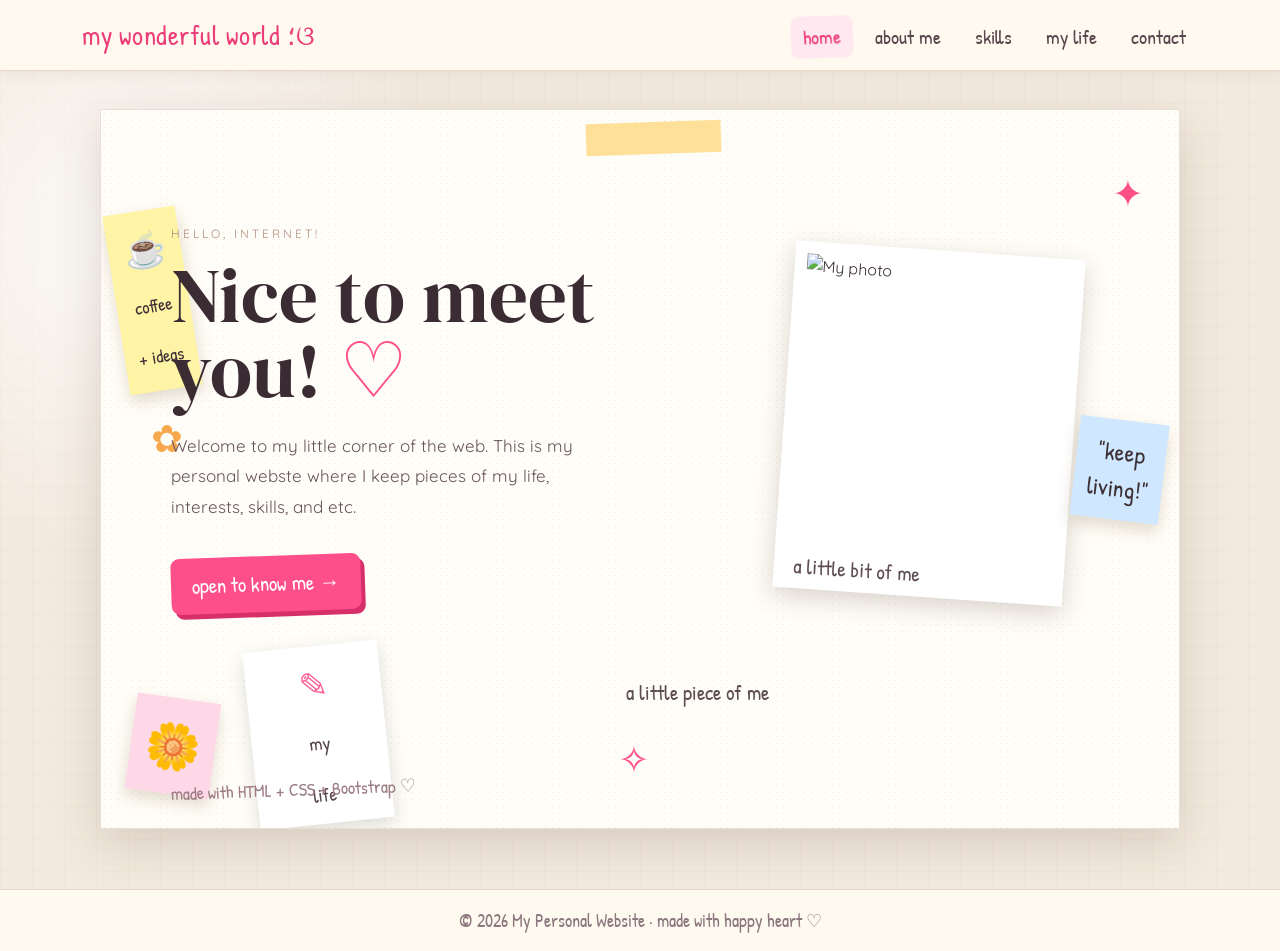
==== index.html @ 1734a519 "Create index.html" ====
<!DOCTYPE html>
<html lang="en">

<head>
    <meta charset="UTF-8">
    <meta name="viewport" content="width=device-width, initial-scale=1.0">

    <title>My Wonderful World</title>

    <!-- Bootstrap -->
    <link
        href="https://cdn.jsdelivr.net/npm/bootstrap@5.3.3/dist/css/bootstrap.min.css"
        rel="stylesheet"
    >

    <!-- Google Fonts -->
    <link
        href="https://fonts.googleapis.com/css2?family=DM+Serif+Display&family=Patrick+Hand&family=Quicksand:wght@400;500;600;700&display=swap"
        rel="stylesheet"
    >

    <!-- Bootstrap Icons -->
    <link
        href="https://cdn.jsdelivr.net/npm/bootstrap-icons@1.11.3/font/bootstrap-icons.css"
        rel="stylesheet"
    >

    <!-- My CSS -->
    <link rel="stylesheet" href="css/style.css">
</head>

<body>

<!-- ================= NAVBAR ================= -->

<nav class="scrap-nav">

    <div class="container d-flex justify-content-between align-items-center">

        <a href="index.html" class="brand">
            my wonderful world ؛ଓ
        </a>

        <button
            class="menu-btn d-lg-none"
            data-bs-toggle="collapse"
            data-bs-target="#menu"
        >
            ☰
        </button>

        <div class="collapse d-lg-block" id="menu">

            <div class="nav-links">

                <a href="index.html" class="active">
                    home
                </a>

                <a href="about.html">
                    about me
                </a>

                <a href="skills.html">
                    skills
                </a>

                <a href="mylife.html">
                    my life
                </a>

                <a href="contact.html">
                    contact
                </a>

            </div>

        </div>

    </div>

</nav>


<!-- ================= MAIN ================= -->

<main class="paper-page">

    <section class="container scrapbook">

        <!-- Tape -->
        <div class="tape tape-top"></div>

        <!-- Doodles -->
        <div class="doodle star s1">✦</div>
        <div class="doodle star s2">✧</div>
        <div class="doodle flower">✿</div>


        <!-- INTRODUCTION -->

        <div class="hero-copy">

            <span class="tiny-label">
                HELLO, INTERNET!
            </span>

            <h1>
                Nice to meet you!
                <span>♡</span>
            </h1>

            <p class="intro">

                Welcome to my little corner of the web.
                This is my personal webste where I keep
                pieces of my life, interests, skills, and etc.
                

            </p>

            <a href="about.html" class="sticker-btn">
                open to know me →
            </a>

        </div>


        <!-- ================= COLLAGE ================= -->

        <div class="collage">

            <!-- Main Photo -->

           <div class="photo-main photo">
    <img src="./frontphoto.jpge" alt="My photo">
    <div class="caption">a little bit of me</div>
</div>

                <span class="caption">
                    a little piece of me
                </span>

            </div>


            <!-- Coffee Sticker -->

            <div class="mini-card coffee">

                ☕

                <br>

                <small>
                    coffee
                    <br>
                    + ideas
                </small>

            </div>


            <!-- Note -->

            <div class="mini-card note">

                "keep
                <br>
                living!"

            </div>


            <!-- Flower -->

            <div class="mini-card flower-card">

                🌼

            </div>


            <!-- Polaroid -->

            <div class="polaroid">

                ✎

                <br>

                <span>
                    my
                    <br>
                    life
                </span>

            </div>

        </div>


        <!-- Bottom Text -->

        <div class="bottom-note">

            made with HTML + CSS + Bootstrap ♡

        </div>

    </section>

</main>


<!-- ================= FOOTER ================= -->

<footer>

    © <span id="year"></span>
    My Personal Website · made with happy heart ♡

</footer>


<!-- Bootstrap JS -->

<script
    src="https://cdn.jsdelivr.net/npm/bootstrap@5.3.3/dist/js/bootstrap.bundle.min.js">
</script>

<!-- My JS -->

<script src="js/script.js"></script>

</body>
</html>
---- css/style.css ----
:root {

    --cream: #fffaf0;
    --paper: #fffdf7;

    --pink: #ff4f8b;
    --hotpink: #ed3d78;

    --peach: #ffd9b8;
    --yellow: #ffe47a;
    --blue: #b9dfff;

    --ink: #3d3035;
    --muted: #7b6870;

    --line: #eadfd5;
}


/* =========================
   BASIC
========================= */

* {
    box-sizing: border-box;
}

html {
    scroll-behavior: smooth;
}

body {

    margin: 0;

    color: var(--ink);

    font-family: "Quicksand", sans-serif;

    background: #eee3d6;
}


/* =========================
   NAVIGATION
========================= */

.scrap-nav {

    position: sticky;

    top: 0;

    z-index: 1000;

    background: rgba(255, 250, 240, .96);

    border-bottom: 1px solid #e7d8ca;

    box-shadow:
        0 2px 15px rgba(80, 55, 40, .08);

    padding: 12px 0;
}


.brand {

    font-family: "Patrick Hand", cursive;

    font-size: 27px;

    color: var(--hotpink);

    text-decoration: none;

    letter-spacing: .5px;
}


.nav-links {

    display: flex;

    justify-content: center;

    gap: 10px;

    align-items: center;

    padding-top: 4px;
}


.nav-links a {

    font-family: "Patrick Hand", cursive;

    font-size: 20px;

    color: #59464e;

    text-decoration: none;

    padding: 6px 12px;

    border-radius: 8px;

    transition: .2s;
}


.nav-links a:hover,
.nav-links a.active {

    color: var(--hotpink);

    background: #ffe8ef;

    transform: rotate(-2deg);
}


.menu-btn {

    border: 1px solid #e6cfd7;

    background: #fff1f5;

    border-radius: 8px;

    padding: 6px 10px;

    color: var(--hotpink);
}


/* =========================
   PAPER BACKGROUND
========================= */

.paper-page {

    min-height: calc(100vh - 125px);

    padding: 38px 15px 60px;

    background:

        radial-gradient(
            circle at 10% 20%,
            rgba(255,255,255,.75),
            transparent 24%
        ),

        linear-gradient(
            90deg,
            rgba(190,150,120,.05) 1px,
            transparent 1px
        ),

        linear-gradient(
            rgba(190,150,120,.05) 1px,
            transparent 1px
        ),

        #f3eadf;

    background-size:
        auto,
        32px 32px,
        32px 32px;
}


/* =========================
   SCRAPBOOK
========================= */

.scrapbook {

    position: relative;

    max-width: 1080px;

    min-height: 720px;

    background: var(--paper);

    border: 1px solid #eadfd5;

    box-shadow:
        0 16px 45px rgba(74,48,33,.16);

    overflow: hidden;

    padding: 70px;
}


.scrapbook::before {

    content: "";

    position: absolute;

    inset: 0;

    pointer-events: none;

    opacity: .35;

    background-image:
        radial-gradient(
            #d9c4b2 .6px,
            transparent .7px
        );

    background-size: 7px 7px;
}


.inner-page {

    min-height: 760px;
}


/* =========================
   HERO
========================= */

.hero-copy {

    position: relative;

    z-index: 2;

    width: 48%;

    padding-top: 40px;
}


.tiny-label {

    font-size: 12px;

    letter-spacing: 3px;

    color: #b18d7c;
}


.hero-copy h1 {

    font-family: "DM Serif Display", serif;

    font-size: clamp(48px, 6vw, 78px);

    line-height: .98;

    margin: 14px 0 22px;

    color: #3b2c33;
}


.hero-copy h1 span {

    color: var(--pink);
}


.intro {

    font-size: 17px;

    line-height: 1.8;

    color: #66545c;

    max-width: 540px;
}


/* =========================
   BUTTON
========================= */

.sticker-btn {

    display: inline-block;

    margin-top: 18px;

    background: var(--pink);

    color: white;

    border: 0;

    border-radius: 9px;

    padding: 12px 21px;

    font-family: "Patrick Hand", cursive;

    font-size: 21px;

    box-shadow: 4px 5px 0 #d72f69;

    transform: rotate(-2deg);

    transition: .2s;

    cursor: pointer;

    text-decoration: none;
}


.sticker-btn:hover {

    color: white;

    transform:
        rotate(1deg)
        translateY(-2px);

    box-shadow:
        5px 7px 0 #d72f69;
}


/* =========================
   COLLAGE
========================= */

.collage {

    position: absolute;

    right: 45px;

    top: 105px;

    width: 49%;

    height: 500px;
}


.photo {

    position: absolute;

    background: white;

    padding: 12px 12px 35px;

    box-shadow:
        0 8px 25px rgba(70,45,40,.2);

    transform: rotate(4deg);
}


.photo-main {
    width: 290px;
    right: 60px;
    top: 35px;
}

.photo-main img {
    width: 100%;
    height: 300px;
    object-fit: cover;
    display: block;
}

.photo-art {

    height: 300px;

    display: flex;

    align-items: center;

    justify-content: center;

    background:
        linear-gradient(
            135deg,
            #ffd8e6,
            #ffe8a9 50%,
            #cde9ff
        );

    font-family: "Patrick Hand", cursive;

    font-size: 40px;

    text-align: center;

    color: #ec5b89;

    letter-spacing: 3px;
}


.caption {

    position: absolute;

    bottom: 7px;

    left: 20px;

    font-family: "Patrick Hand", cursive;

    font-size: 21px;

    color: #5e4d53;
}


/* =========================
   MINI CARDS
========================= */

.mini-card {

    position: absolute;

    padding: 14px;

    background: #fff3a6;

    box-shadow:
        0 7px 15px #a9957b55;

    font-family: "Patrick Hand", cursive;

    text-align: center;
}


.coffee {

    left: 15px;

    top: 100px;

    transform: rotate(-9deg);

    font-size: 34px;
}


.coffee small {

    font-size: 18px;
}


.note {

    right: 15px;

    top: 310px;

    transform: rotate(7deg);

    background: #cfe8ff;

    font-size: 24px;
}


.flower-card {

    left: 30px;

    bottom: 35px;

    transform: rotate(8deg);

    background: #ffd8e7;

    font-size: 45px;
}


/* =========================
   POLAROID
========================= */

.polaroid {

    position: absolute;

    left: 150px;

    bottom: 5px;

    width: 135px;

    padding: 12px 12px 8px;

    background: white;

    text-align: center;

    box-shadow:
        0 6px 18px #0002;

    transform: rotate(-6deg);

    font-size: 35px;

    color: #ff5e91;
}


.polaroid span {

    font-family: "Patrick Hand";

    font-size: 19px;

    color: #54434a;
}


/* =========================
   TAPE
========================= */

.tape {

    position: absolute;

    width: 135px;

    height: 32px;

    background: rgba(255,214,117,.72);

    z-index: 5;
}


.tape-top {

    top: 12px;

    left: 45%;

    transform: rotate(-2deg);
}


.tape-left {

    top: 18px;

    left: 70px;

    transform: rotate(-10deg);
}


.tape-right {

    top: 18px;

    right: 80px;

    transform: rotate(8deg);
}


/* =========================
   DOODLES
========================= */

.doodle {

    position: absolute;

    font-family: "Patrick Hand", cursive;

    color: var(--pink);

    z-index: 2;
}


.star {

    font-size: 38px;
}


.s1 {

    right: 35px;

    top: 55px;
}


.s2 {

    left: 48%;

    bottom: 40px;
}


.s3 {

    right: 70px;

    top: 85px;
}


.s4 {

    left: 30px;

    top: 85px;
}


.flower {

    left: 50px;

    top: 300px;

    font-size: 38px;

    color: #f7a84d;
}


.heart {

    right: 35px;

    bottom: 55px;

    font-size: 45px;
}


.sparkle {

    right: 45px;

    top: 80px;

    font-size: 28px;
}


.heart-big {

    position: absolute;

    right: 50px;

    top: 65px;

    font: 80px "Patrick Hand";

    color: #ff9bb9;
}


/* =========================
   BOTTOM TEXT
========================= */

.bottom-note {

    position: absolute;

    bottom: 25px;

    left: 70px;

    font-family: "Patrick Hand";

    font-size: 18px;

    color: #9d7c83;

    transform: rotate(-2deg);
}


/* =========================
   PAGE TITLES
========================= */

.page-title {

    position: relative;

    z-index: 2;

    margin-bottom: 45px;
}


.page-title span {

    font: 18px "Patrick Hand";

    color: var(--pink);
}


.page-title h1 {

    font-size: 58px;

    margin: 0;

    color: #3d3035;
}


.page-title p {

    font-family: "Patrick Hand";

    font-size: 22px;

    color: #947f87;

    margin: 0;
}


/* =========================
   ABOUT
========================= */

.portrait-frame {

    position: relative;

    width: 310px;

    margin: auto;

    padding: 15px;

    background: #fff;

    box-shadow:
        0 10px 25px #0002;

    transform: rotate(-4deg);
}


.portrait-placeholder {

    height: 350px;

    background:
        linear-gradient(
            135deg,
            #ffd9e7,
            #ffe9aa,
            #cde7ff
        );

    display: flex;

    align-items: center;

    justify-content: center;

    text-align: center;

    font: 45px "Patrick Hand";

    color: #ec5b89;
}


.sticker {

    position: absolute;

    right: -30px;

    bottom: 30px;

    background: #ffe57c;

    border-radius: 50%;

    padding: 18px 20px;

    font: 23px "Patrick Hand";

    transform: rotate(8deg);

    box-shadow: 2px 4px 10px #0002;
}


.lined-note {

    background:
        repeating-linear-gradient(
            to bottom,
            #fffdf7 0,
            #fffdf7 31px,
            #e9dfe0 32px
        );

    padding: 22px 25px 15px;

    border-left: 4px solid #ffc4d6;
}


.lined-note h2 {

    font-size: 36px;
}


.lined-note h2 span {

    color: var(--pink);
}


.lined-note p {

    font-size: 16px;

    line-height: 2;
}


.hand {

    font: 25px "Patrick Hand" !important;

    color: var(--pink);

    text-align: right;
}


/* =========================
   FACTS
========================= */

.fact-grid {

    display: grid;

    grid-template-columns:
        repeat(4, 1fr);

    gap: 18px;

    margin-top: 45px;
}


.fact {

    padding: 17px;

    background: #fff3f6;

    border: 1px dashed #e9aabc;

    transform: rotate(-1deg);
}


.fact:nth-child(2) {

    background: #fff9d8;

    transform: rotate(2deg);
}


.fact:nth-child(3) {

    background: #e9f6ff;

    transform: rotate(-2deg);
}


.fact:nth-child(4) {

    background: #f3eaff;

    transform: rotate(1deg);
}


.fact b,
.fact span {

    display: block;
}


.fact b {

    font: 22px "Patrick Hand";

    color: var(--pink);
}


.fact span {

    font-size: 13px;

    margin-top: 4px;
}


/* =========================
   SKILLS
========================= */

.skills-board {

    display: grid;

    grid-template-columns:
        repeat(2, 1fr);

    gap: 28px;

    max-width: 800px;

    margin: auto;
}


.skill-note {

    position: relative;

    background: #fff7b9;

    padding: 30px 28px 24px;

    box-shadow:
        0 10px 20px #735a4522;

    border: 1px solid #eadc9a;
}


.skill-note:nth-child(2) {

    background: #dff2ff;
}


.skill-note:nth-child(3) {

    background: #ffe1ed;
}


.skill-note:nth-child(4) {

    background: #e9e1ff;
}


.rotate-left {

    transform: rotate(-2deg);
}


.rotate-right {

    transform: rotate(2deg);
}


.rotate-left2 {

    transform: rotate(1.5deg);
}


.rotate-right2 {

    transform: rotate(-1.5deg);
}


.skill-icon {

    font: 34px "Patrick Hand";

    color: var(--hotpink);
}


.skill-note h3 {

    font-size: 29px;

    margin: 4px 0;
}


.skill-note p {

    color: #6e5d62;
}


.skill-line {

    height: 9px;

    background: #ffffffaa;

    border-radius: 20px;

    overflow: hidden;
}


.skill-line i {

    display: block;

    height: 100%;

    background: var(--pink);

    border-radius: 20px;
}


.skill-note small {

    font: 16px "Patrick Hand";

    color: #b73d68;
}


.interest-strip {

    margin-top: 50px;

    display: flex;

    justify-content: center;

    gap: 12px;

    flex-wrap: wrap;
}


.interest-strip span {

    font: 20px "Patrick Hand";

    background: #fff;

    padding: 9px 16px;

    box-shadow: 2px 4px 8px #0001;

    transform: rotate(-2deg);
}


.interest-strip span:nth-child(even) {

    transform: rotate(2deg);

    background: #ffe1eb;
}


/* =========================
   PROJECTS
========================= */

.project-grid {

    display: grid;

    grid-template-columns:
        repeat(2, 1fr);

    gap: 35px;
}


.memory-card {

    position: relative;

    background: #fff;

    padding: 15px 15px 20px;

    box-shadow:
        0 10px 22px #0002;
}


.memory-card h3 {

    font-size: 29px;

    margin:
        17px 4px 5px;
}


.memory-card p {

    margin: 0 5px;

    color: #6e5d62;

    line-height: 1.6;
}


.tag {

    display: inline-block;

    margin: 12px 4px 0;

    background: #ffdfeb;

    color: #c43c69;

    border-radius: 20px;

    padding: 4px 11px;

    font: 17px "Patrick Hand";
}


.project-thumb {

    height: 190px;

    display: flex;

    align-items: center;

    justify-content: center;

    text-align: center;

    font: 35px "Patrick Hand";

    letter-spacing: 3px;

    color: white;
}


.database {

    background:
        linear-gradient(
            135deg,
            #8d6a54,
            #e5b184
        );
}


.web {

    background:
        linear-gradient(
            135deg,
            #ee7da5,
            #ffc37a
        );
}


.hazard {

    background:
        linear-gradient(
            135deg,
            #76b7d7,
            #ffe075
        );
}


.presentation {

    background:
        linear-gradient(
            135deg,
            #9d83d5,
            #ff9fbc
        );
}


.card-tape {

    position: absolute;

    width: 100px;

    height: 25px;

    background: #ffe17d99;

    top: 5px;

    left: calc(50% - 50px);

    transform: rotate(-3deg);
}

@media (max-width: 650px) {

    .skills-board,
    .project-grid {
        grid-template-columns: 1fr;
    }

}




/* =========================
   CONTACT
========================= */

.contact-note {

    padding: 35px;

    background: #fff3b1;

    box-shadow:
        0 10px 20px #0002;

    transform: rotate(-2deg);
}


.contact-note h2 {

    font-size: 42px;
}


.contact-note p {

    line-height: 1.8;
}


.contact-line {

    font: 20px "Patrick Hand";

    margin: 22px 0;

    color: #5d4a51;
}


.contact-line b {

    font-family: "Quicksand";

    font-size: 14px;
}


.letter {

    position: relative;

    background: #fffdf7;

    padding: 35px;

    box-shadow:
        0 10px 25px #0002;

    transform: rotate(1deg);

    border: 1px solid #eadfd5;
}


.letter::before {

    content: "";

    position: absolute;

    left: 25px;

    right: 25px;

    top: 25px;

    height: 4px;

    background: #ffb2c8;
}


.letter label {

    display: block;

    font: 20px "Patrick Hand";

    margin: 12px 0 5px;

    color: #a24b67;
}


.letter input,
.letter textarea {

    width: 100%;

    border: 0;

    border-bottom: 2px solid #e4d7d8;

    background: transparent;

    padding: 9px 4px;

    outline: none;

    font-family: "Quicksand";
}


.letter textarea {

    resize: vertical;
}


.success-note {

    margin-top: 20px;

    background: #e4f7e7;

    padding: 15px;

    font-family: "Patrick Hand";

    font-size: 18px;

    color: #4d7653;
}


/* =========================
   FOOTER
========================= */

footer {

    text-align: center;

    background: #fffaf0;

    border-top: 1px solid #e7d8ca;

    padding: 18px;

    color: #8c777e;

    font: 18px "Patrick Hand";
}


/* =========================
   RESPONSIVE
========================= */

@media (max-width: 991px) {

    .nav-links {

        flex-direction: column;

        align-items: flex-start;

        padding: 15px 0;
    }


    .hero-copy {

        width: 100%;

        padding-top: 20px;
    }


    .collage {

        position: relative;

        right: auto;

        top: auto;

        width: 100%;

        height: 430px;

        margin-top: 30px;
    }


    .scrapbook {

        padding: 60px 35px 50px;
    }


    .fact-grid {

        grid-template-columns:
            repeat(2, 1fr);
    }

}


@media (max-width: 650px) {

    .scrapbook {

        padding:
            55px 20px 45px;
    }


    .hero-copy h1 {

        font-size: 50px;
    }


    .photo-main {

        width: 220px;

        right: 10px;
    }


    .photo-art {

        height: 230px;
    }


    .mini-card.note {

        right: 0;
    }


    .polaroid {

        left: 50px;
    }


    .page-title h1 {

        font-size: 43px;
    }


    .skills-board,
    .project-grid {

        grid-template-columns: 1fr;
    }


    .fact-grid {

        grid-template-columns: 1fr;
    }


    .portrait-frame {

        width: 270px;
    }


    .portrait-placeholder {

        height: 300px;
    }

}
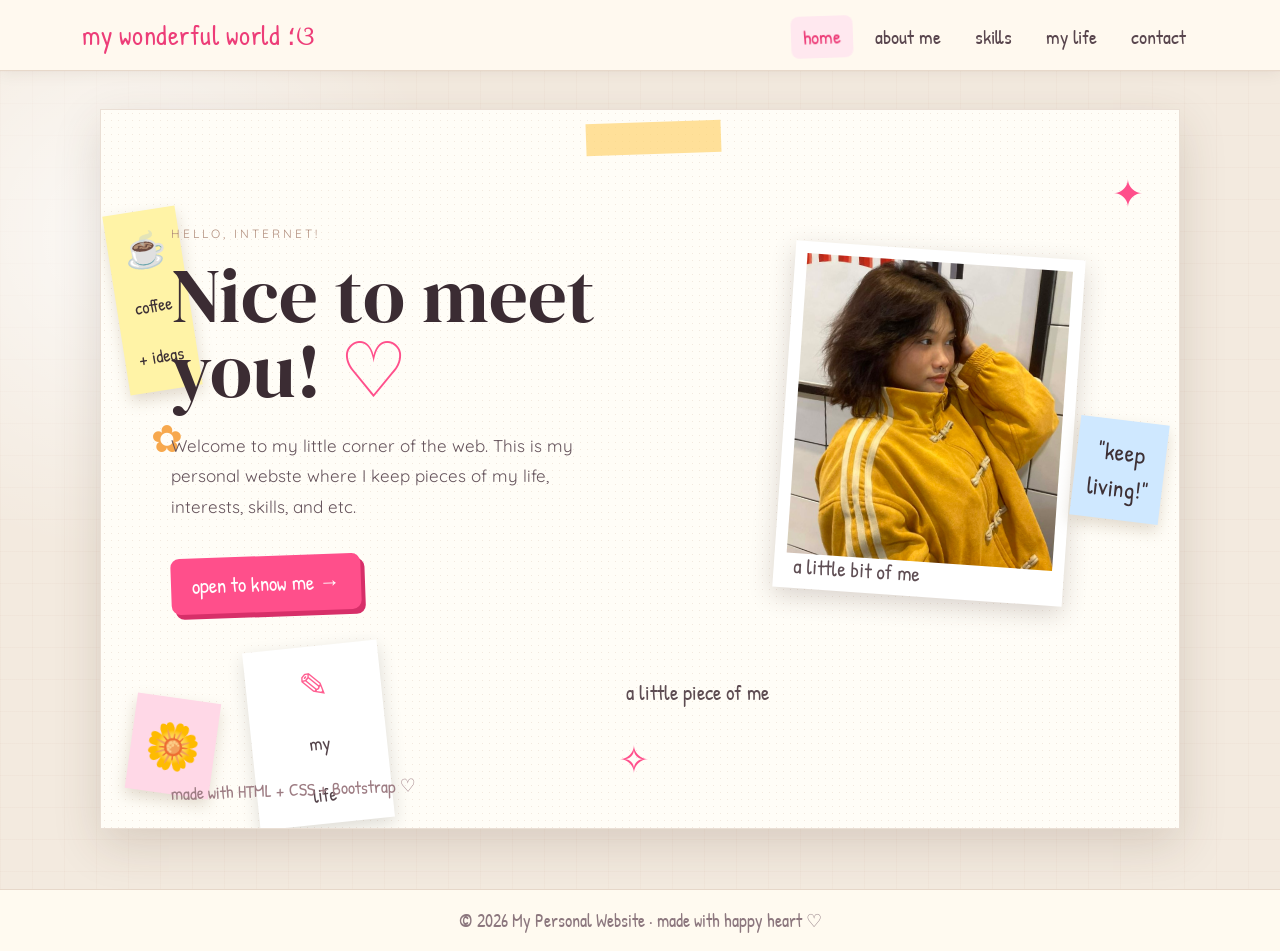
==== commit ddc1d80e: "Update index.html" ====
--- a/index.html
+++ b/index.html
@@ -133,10 +133,9 @@
             <!-- Main Photo -->
 
            <div class="photo-main photo">
-    <img src="./frontphoto.jpge" alt="My photo">
+    <img src="css/frontphoto.jpe" alt="My photo">
     <div class="caption">a little bit of me</div>
 </div>
-
                 <span class="caption">
                     a little piece of me
                 </span>
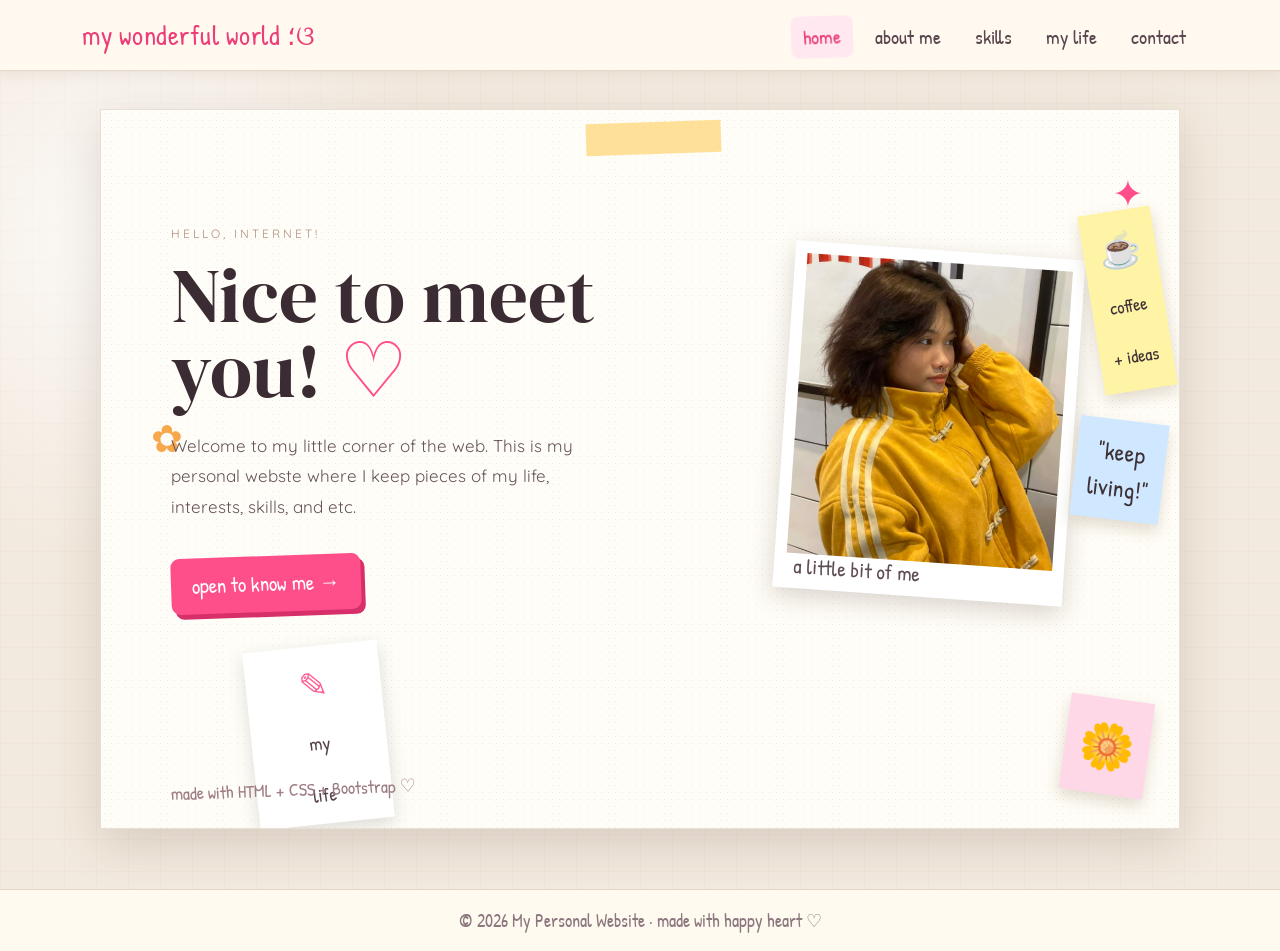
==== commit e60738e8: "Update index.html" ====
--- a/index.html
+++ b/index.html
@@ -93,7 +93,6 @@
 
         <!-- Doodles -->
         <div class="doodle star s1">✦</div>
-        <div class="doodle star s2">✧</div>
         <div class="doodle flower">✿</div>
 
 
@@ -136,10 +135,7 @@
     <img src="css/frontphoto.jpe" alt="My photo">
     <div class="caption">a little bit of me</div>
 </div>
-                <span class="caption">
-                    a little piece of me
-                </span>
-
+                
             </div>
 
 
--- a/css/style.css
+++ b/css/style.css
@@ -447,13 +447,9 @@
 
 
 .coffee {
-
-    left: 15px;
-
+    right: 15px;
     top: 100px;
-
     transform: rotate(-9deg);
-
     font-size: 34px;
 }
 
@@ -479,15 +475,10 @@
 
 
 .flower-card {
-
-    left: 30px;
-
+    right: 30px;
     bottom: 35px;
-
     transform: rotate(8deg);
-
     background: #ffd8e7;
-
     font-size: 45px;
 }
 
@@ -782,6 +773,13 @@
             #cde7ff
         );
 
+    .portrait-placeholder img {
+    width: 90%;
+    height: 50%;
+    object-fit: cover;
+    display: block;
+}
+
     display: flex;
 
     align-items: center;
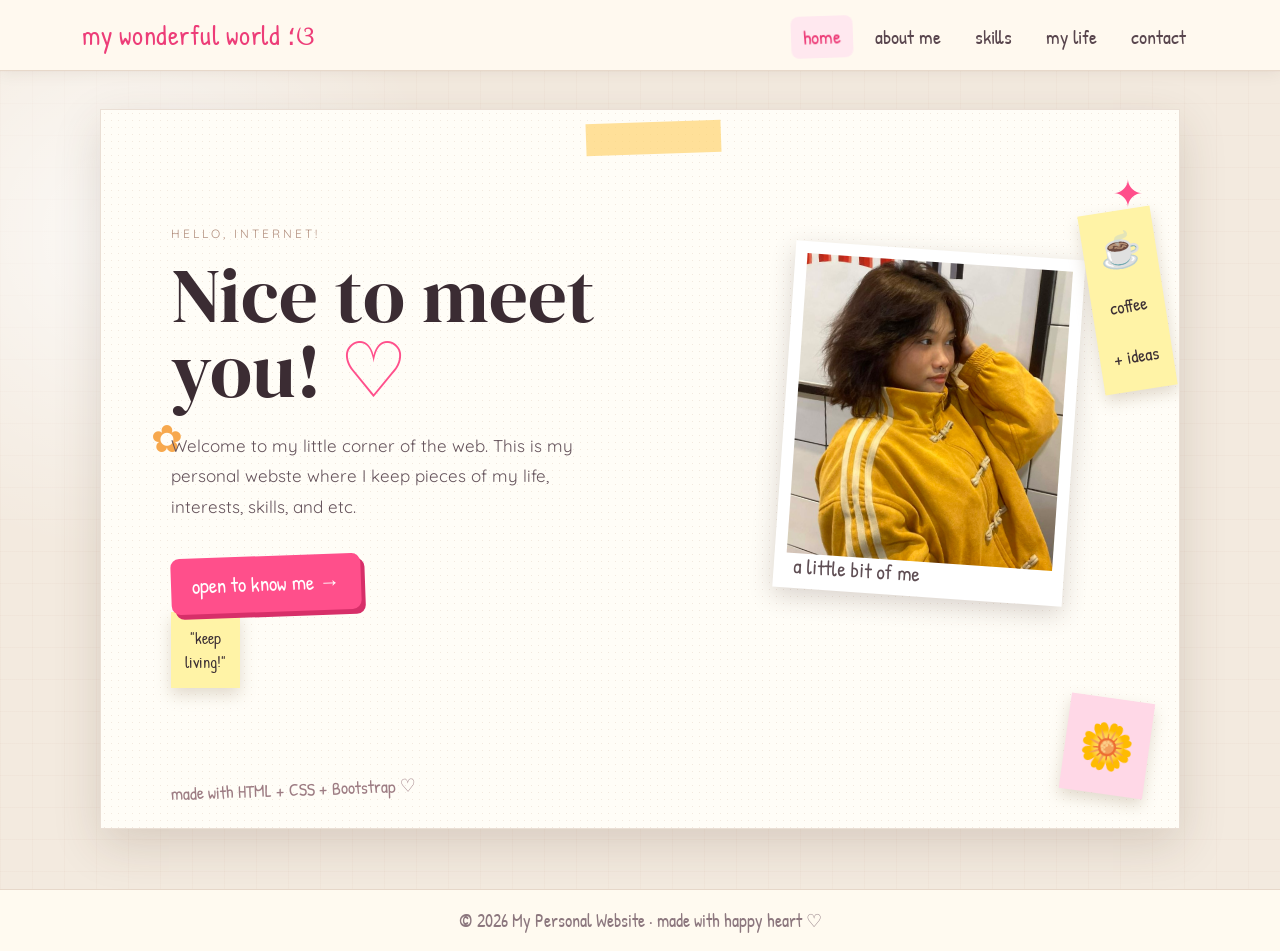
==== commit c6f3764e: "Update index.html" ====
--- a/index.html
+++ b/index.html
@@ -176,25 +176,6 @@
             </div>
 
 
-            <!-- Polaroid -->
-
-            <div class="polaroid">
-
-                ✎
-
-                <br>
-
-                <span>
-                    my
-                    <br>
-                    life
-                </span>
-
-            </div>
-
-        </div>
-
-
         <!-- Bottom Text -->
 
         <div class="bottom-note">
--- a/css/style.css
+++ b/css/style.css
@@ -459,21 +459,6 @@
     font-size: 18px;
 }
 
-
-.note {
-
-    right: 15px;
-
-    top: 310px;
-
-    transform: rotate(7deg);
-
-    background: #cfe8ff;
-
-    font-size: 24px;
-}
-
-
 .flower-card {
     right: 30px;
     bottom: 35px;
@@ -774,12 +759,11 @@
         );
 
     .portrait-placeholder img {
-    width: 90%;
-    height: 50%;
+    width: 100%;
+    height: 300px;
     object-fit: cover;
     display: block;
 }
-
     display: flex;
 
     align-items: center;
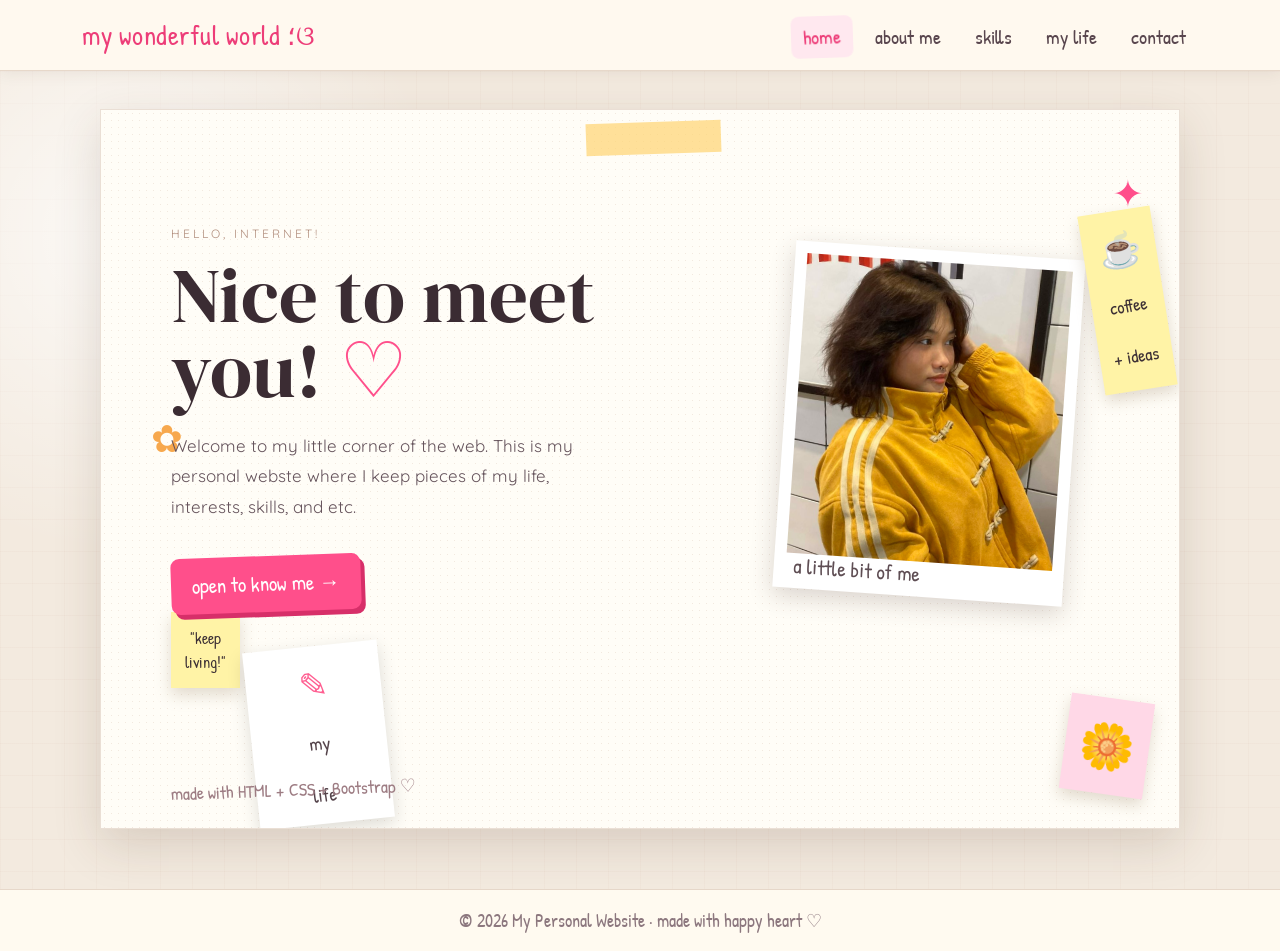
==== commit 48081793: "Update index.html" ====
--- a/index.html
+++ b/index.html
@@ -175,6 +175,23 @@
 
             </div>
 
+        <!-- Polaroid -->
+
+            <div class="polaroid">
+
+                ✎
+
+                <br>
+
+                <span>
+                    my
+                    <br>
+                    life
+                </span>
+
+            </div>
+
+        </div>
 
         <!-- Bottom Text -->
 
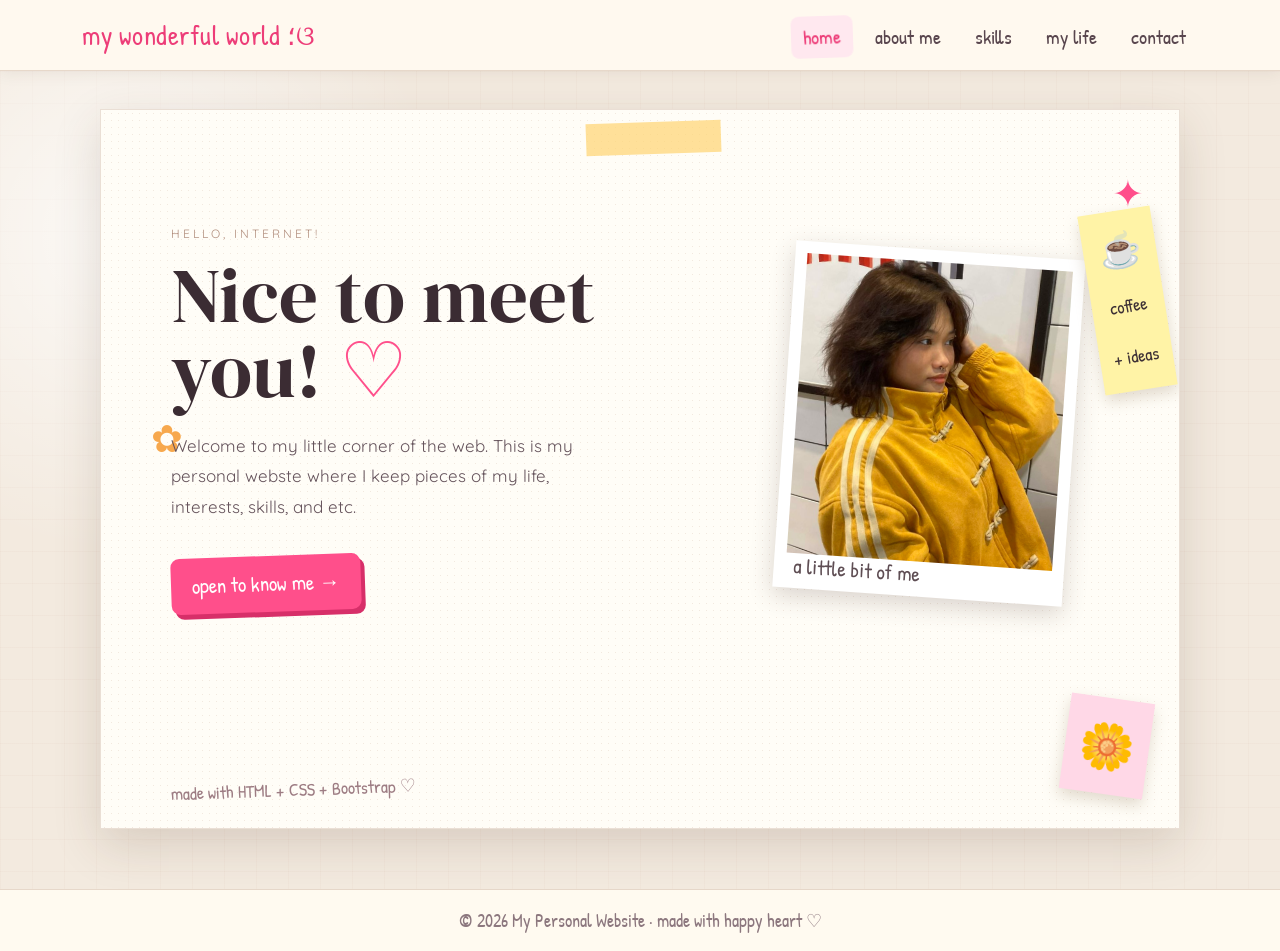
==== commit c7c5d4a5: "Update index.html" ====
--- a/index.html
+++ b/index.html
@@ -155,18 +155,6 @@
 
             </div>
 
-
-            <!-- Note -->
-
-            <div class="mini-card note">
-
-                "keep
-                <br>
-                living!"
-
-            </div>
-
-
             <!-- Flower -->
 
             <div class="mini-card flower-card">
@@ -175,23 +163,7 @@
 
             </div>
 
-        <!-- Polaroid -->
-
-            <div class="polaroid">
-
-                ✎
-
-                <br>
-
-                <span>
-                    my
-                    <br>
-                    life
-                </span>
-
-            </div>
-
-        </div>
+
 
         <!-- Bottom Text -->
 
--- a/css/style.css
+++ b/css/style.css
@@ -777,6 +777,19 @@
     color: #ec5b89;
 }
 
+.keep-living {
+    display: block;
+    width: fit-content;
+    margin: 15px auto 0;
+    padding: 8px 18px;
+    background: #ffe47a;
+    font-family: "Patrick Hand", cursive;
+    font-size: 24px;
+    color: #3d3035;
+    transform: rotate(-3deg);
+    box-shadow: 2px 4px 8px #0002;
+}
+
 
 .sticker {
 
